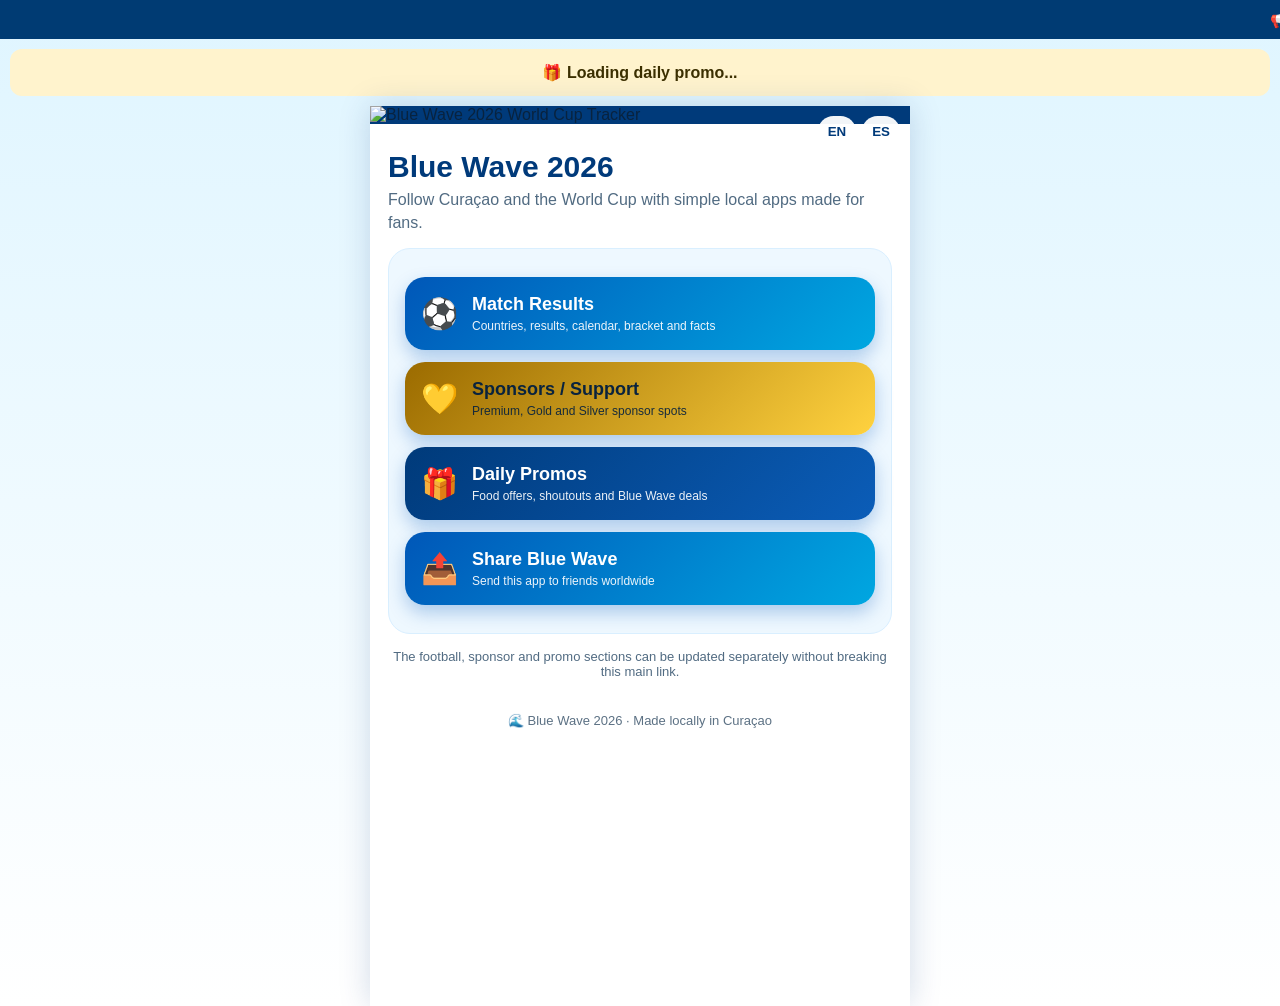
==== index.html @ c95b6287 "Update index.html" ====
<!DOCTYPE html>
<html lang="en">
<head>
<meta charset="UTF-8" />
<meta name="viewport" content="width=device-width, initial-scale=1.0" />
<title>Blue Wave 2026</title>
<style>
:root{
  --blue:#0057b8;
  --deep:#003a7a;
  --sky:#00a7e1;
  --gold:#ffd23f;
  --white:#ffffff;
  --soft:#eef8ff;
  --dark:#08233f;
}
*{box-sizing:border-box}
body{
  margin:0;
  font-family:Arial, Helvetica, sans-serif;
  background:linear-gradient(180deg,#dff5ff,#ffffff);
  color:var(--dark);
}
.page{
  max-width:540px;
  min-height:100vh;
  margin:auto;
  background:#fff;
  box-shadow:0 0 30px rgba(0,57,120,.18);
}
.hero{
  position:relative;
  background:var(--deep);
}
.hero img{
  width:100%;
  display:block;
}
.lang{
  position:absolute;
  top:10px;
  right:10px;
  display:flex;
  gap:6px;
}
.lang button{
  border:0;
  border-radius:999px;
  padding:8px 10px;
  background:rgba(255,255,255,.95);
  color:var(--deep);
  font-weight:bold;
  cursor:pointer;
}
.content{
  padding:18px;
}
h1{
  margin:8px 0 4px;
  font-size:30px;
  color:var(--deep);
}
.subtitle{
  margin:0 0 14px;
  color:#516b82;
  line-height:1.45;
}
.card{
  background:var(--soft);
  border:1px solid #d9efff;
  border-radius:22px;
  padding:16px;
  margin:14px 0;
}
.bigBtn{
  width:100%;
  display:flex;
  align-items:center;
  gap:14px;
  border:0;
  border-radius:20px;
  padding:17px 16px;
  margin:12px 0;
  background:linear-gradient(135deg,var(--blue),var(--sky));
  color:white;
  font-size:18px;
  font-weight:bold;
  text-align:left;
  text-decoration:none;
  box-shadow:0 8px 18px rgba(0,87,184,.28);
  cursor:pointer;
}
.bigBtn.gold{
  background:linear-gradient(135deg,#9b6b00,var(--gold));
  color:#09233e;
}
.bigBtn.dark{
  background:linear-gradient(135deg,var(--deep),#0b5db8);
}
.icon{
  font-size:30px;
  min-width:36px;
  text-align:center;
}
.smallText{
  display:block;
  font-size:12px;
  font-weight:normal;
  opacity:.92;
  margin-top:4px;
}
.notice{
  font-size:13px;
  color:#516b82;
  text-align:center;
  margin:15px 0 0;
}
.footer{
  text-align:center;
  padding:16px 18px 24px;
  color:#5c7184;
  font-size:13px;
}
  .ticker {
  background: #003b73;
  color: white;
  overflow: hidden;
  white-space: nowrap;
  padding: 10px;
  font-weight: bold;
}

#tickerText {
  display: inline-block;
  padding-left: 100%;
  animation: scrollText 22s linear infinite;
}

@keyframes scrollText {
  from {
    transform: translateX(0);
  }
  to {
    transform: translateX(-100%);
  }
}

.daily-promo {
  background: #fff3cd;
  color: #3b2f00;
  padding: 14px;
  margin: 10px;
  border-radius: 12px;
  font-weight: bold;
  text-align: center;
}
.toast{
  position:fixed;
  left:50%;
  bottom:20px;
  transform:translateX(-50%);
  background:#08233f;
  color:white;
  padding:12px 16px;
  border-radius:999px;
  display:none;
  font-size:14px;
}
</style>
</head>
<body>

<div id="shoutoutTicker" class="ticker">
  <span id="tickerText">📢 TEST SCROLLING TEXT ⚽ BLUE WAVE CUR1 ⚽ TEST SCROLLING TEXT</span>
</div>

<div id="dailyPromoBox" class="daily-promo">
  🎁 Loading daily promo...
</div> 
<div class="page">
  <section class="hero">
    <img src="https://i.ibb.co/sdtNGnb1/world-cup-for-the-app.png" alt="Blue Wave 2026 World Cup Tracker" />
    <div class="lang">
      <button onclick="setLang('en')">EN</button>
      <button onclick="setLang('es')">ES</button>
    </div>
  </section>

  <main class="content">
    <h1 data-i="title">Blue Wave 2026</h1>
    <p class="subtitle" data-i="subtitle">
      Follow Curaçao and the World Cup with simple local apps made for fans.
    </p>

    <section class="card">
      <a class="bigBtn" id="footballLink" href="#">
        <span class="icon">⚽</span>
        <span>
          <span data-i="football">Match Results</span>
          <span class="smallText" data-i="footballSub">Countries, results, calendar, bracket and facts</span>
        </span>
      </a>

      <a class="bigBtn gold" id="sponsorLink" href="#">
        <span class="icon">💛</span>
        <span>
          <span data-i="sponsors">Sponsors / Support</span>
          <span class="smallText" data-i="sponsorsSub">Premium, Gold and Silver sponsor spots</span>
        </span>
      </a>

      <a class="bigBtn dark" id="promoLink" href="#">
        <span class="icon">🎁</span>
        <span>
          <span data-i="promos">Daily Promos</span>
          <span class="smallText" data-i="promosSub">Food offers, shoutouts and Blue Wave deals</span>
        </span>
      </a>

      <button class="bigBtn" onclick="shareApp()">
        <span class="icon">📤</span>
        <span>
          <span data-i="share">Share Blue Wave</span>
          <span class="smallText" data-i="shareSub">Send this app to friends worldwide</span>
        </span>
      </button>
    </section>

    <p class="notice" data-i="notice">
      The football, sponsor and promo sections can be updated separately without breaking this main link.
    </p>
  </main>

  <footer class="footer">
    🌊 Blue Wave 2026 · Made locally in Curaçao
  </footer>
</div>
<div id="toast" class="toast">Link copied</div>

<script>
// STEP 1: Keep your original GitHub link for this landing page.
// STEP 2: Later replace these placeholder links with the new separate app links.
const LINKS = {
  football: "https://pracins360.github.io/bluewave-results/",
  sponsors: "https://pracins360.github.io/BlueWave-Sponsors/",
  promos: "https://pracins360.github.io/BlueWave_Daily_Promos/"
};

const T = {
  en: {
    title: "Blue Wave 2026",
    subtitle: "Follow Curaçao and the World Cup with simple local apps made for fans.",
    football: "Match Results",
    footballSub: "Countries, results, calendar, bracket and facts",
    sponsors: "Sponsors / Support",
    sponsorsSub: "Premium, Gold and Silver sponsor spots",
    promos: "Daily Promos",
    promosSub: "Food offers, shoutouts and Blue Wave deals",
    share: "Share Blue Wave",
    shareSub: "Send this app to friends worldwide",
    notice: "The football, sponsor and promo sections can be updated separately without breaking this main link."
  },
  es: {
    title: "Ola Azul 2026",
    subtitle: "Sigue a Curazao y al Mundial con apps locales simples para los fanáticos.",
    football: "Resultados",
    footballSub: "Países, resultados, calendario, cuadro y datos",
    sponsors: "Patrocinadores / Apoyo",
    sponsorsSub: "Espacios Premium, Gold y Silver",
    promos: "Promos Diarias",
    promosSub: "Ofertas, saludos y promociones Blue Wave",
    share: "Compartir Blue Wave",
    shareSub: "Envía esta app a amigos en todo el mundo",
    notice: "Las secciones de fútbol, patrocinadores y promos se pueden actualizar separadamente sin romper este enlace principal."
  }
};

function setLang(lang){
  document.querySelectorAll('[data-i]').forEach(el => {
    const key = el.getAttribute('data-i');
    if(T[lang] && T[lang][key]) el.textContent = T[lang][key];
  });
  localStorage.setItem('bwLang', lang);
}

function setupLinks(){
  document.getElementById('footballLink').href = LINKS.football;
  document.getElementById('sponsorLink').href = LINKS.sponsors;
  document.getElementById('promoLink').href = LINKS.promos;
}

async function shareApp(){
  const data = {
    title: 'Blue Wave 2026',
    text: 'Follow the Blue Wave 2026 World Cup app!',
    url: window.location.href
  };
  if(navigator.share){
    try { await navigator.share(data); } catch(e) {}
  } else {
    try {
      await navigator.clipboard.writeText(window.location.href);
      showToast('Link copied');
    } catch(e) {
      showToast(window.location.href);
    }
  }
}

function showToast(text){
  const t = document.getElementById('toast');
  t.textContent = text;
  t.style.display = 'block';
  setTimeout(()=> t.style.display='none', 2200);
}

setupLinks();
setLang(localStorage.getItem('bwLang') || 'en');
</script>
</body>
</html>
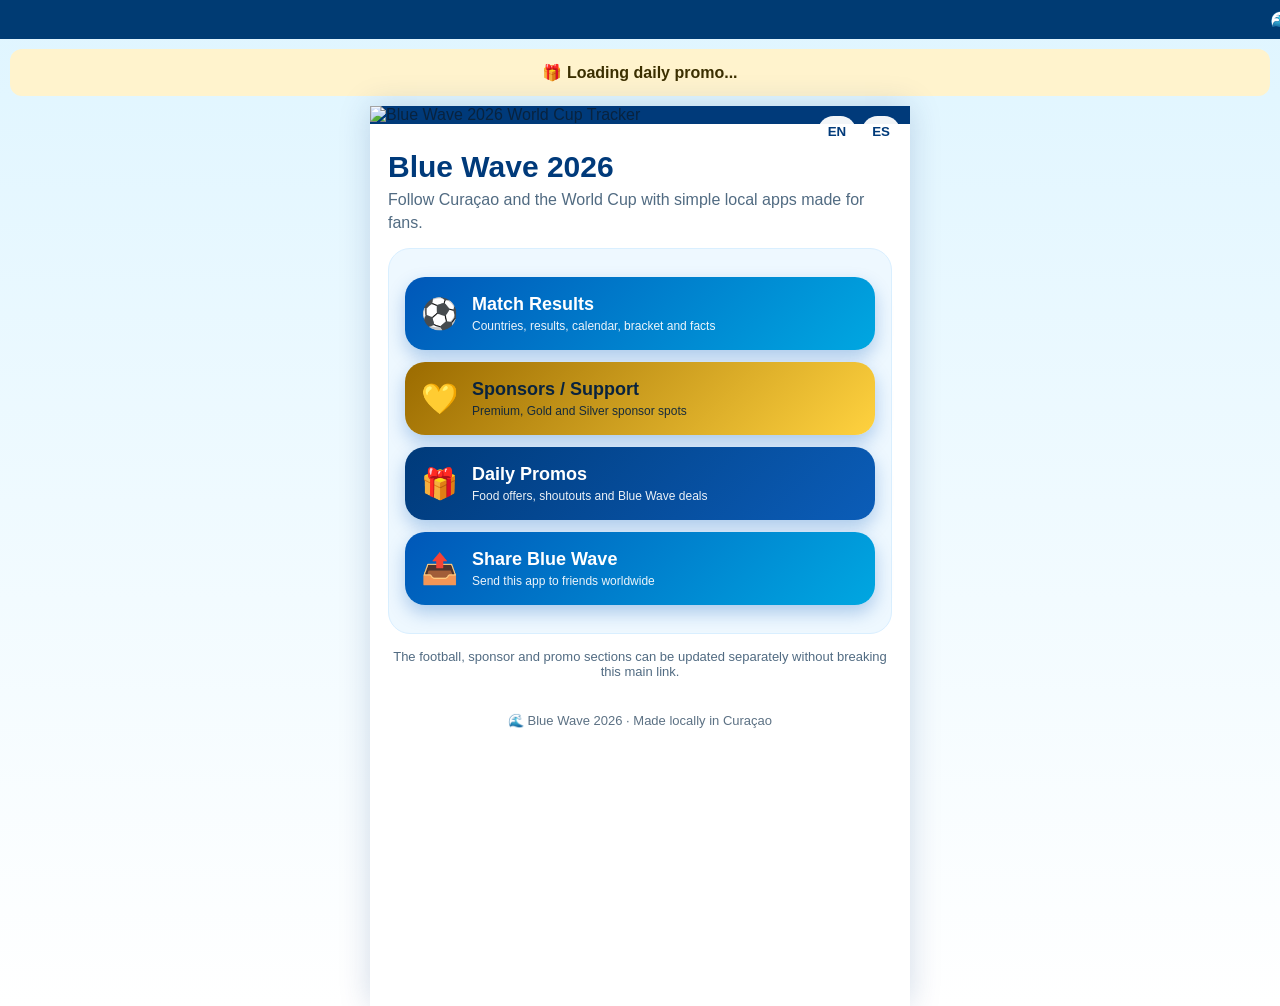
==== commit 592900ed: "Update index.html" ====
--- a/index.html
+++ b/index.html
@@ -171,7 +171,7 @@
 <body>
 
 <div id="shoutoutTicker" class="ticker">
-  <span id="tickerText">📢 TEST SCROLLING TEXT ⚽ BLUE WAVE CUR1 ⚽ TEST SCROLLING TEXT</span>
+  <span id="tickerText">🌊 Loading shoutouts...</span>
 </div>
 
 <div id="dailyPromoBox" class="daily-promo">
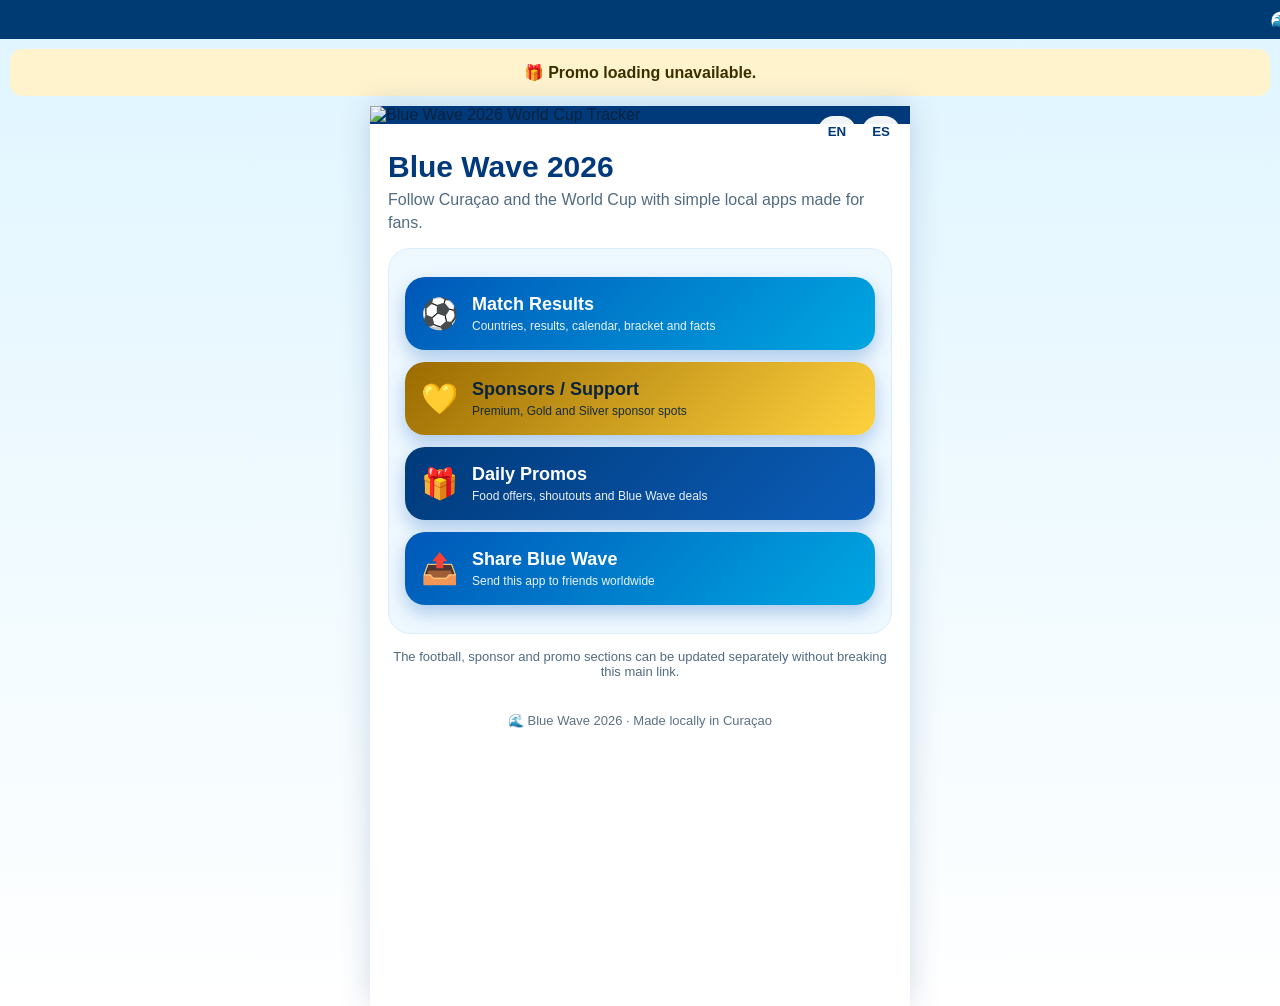
==== commit b62b2bc0: "Update index.html" ====
--- a/index.html
+++ b/index.html
@@ -313,7 +313,66 @@
   t.style.display = 'block';
   setTimeout(()=> t.style.display='none', 2200);
 }
-
+const BLUEWAVE_API_URL = "https://script.google.com/macros/s/AKfycbzuh9dMshkt95gn7BX4oXMKBttAvGN-lYPS_wX0QeQaV5Bt_m_GJ-xLqg9MbEkQpGwe/exec";
+
+function getCurrentUnit() {
+  const params = new URLSearchParams(window.location.search);
+  return params.get("unit") || "CUR1";
+}
+
+async function loadBlueWaveCommercials() {
+  const ticker = document.getElementById("tickerText");
+  const promoBox = document.getElementById("dailyPromoBox");
+
+  if (ticker) ticker.textContent = "🚀 Loading Blue Wave data...";
+
+  try {
+    const response = await fetch(BLUEWAVE_API_URL);
+    const data = await response.json();
+    const unit = getCurrentUnit();
+
+    const shoutouts = (data.shoutouts || [])
+      .filter(s => String(s.unitId).trim() === unit)
+      .filter(s =>
+        String(s.status).toLowerCase() === "active" ||
+        String(s.status).toLowerCase() === "pending"
+      );
+
+    if (ticker) {
+      if (shoutouts.length) {
+        ticker.textContent = shoutouts
+          .map(s => `📢 ${s.message} — ${s.business}`)
+          .join("   ⚽   ");
+      } else {
+        ticker.textContent = "🌊 Blue Wave World Cup 2026";
+      }
+    }
+
+    const promos = (data.promos || [])
+      .filter(p => String(p.unitId).trim() === unit)
+      .filter(p => p.Active === true || String(p.Active).toLowerCase() === "true");
+
+    if (promoBox) {
+      if (promos.length) {
+        const promo = promos[promos.length - 1];
+
+        promoBox.innerHTML = `
+          🎁 <strong>${promo.SponsorName}</strong><br>
+          ${promo.Message}<br>
+          <small>Valid until: ${promo.ValidUntil || "Today"}</small>
+        `;
+      } else {
+        promoBox.innerHTML = "🎁 No promo active today.";
+      }
+    }
+
+  } catch (err) {
+    if (ticker) ticker.textContent = "🌊 Blue Wave World Cup 2026";
+    if (promoBox) promoBox.innerHTML = "🎁 Promo loading unavailable.";
+  }
+}
+
+loadBlueWaveCommercials();
 setupLinks();
 setLang(localStorage.getItem('bwLang') || 'en');
 </script>
